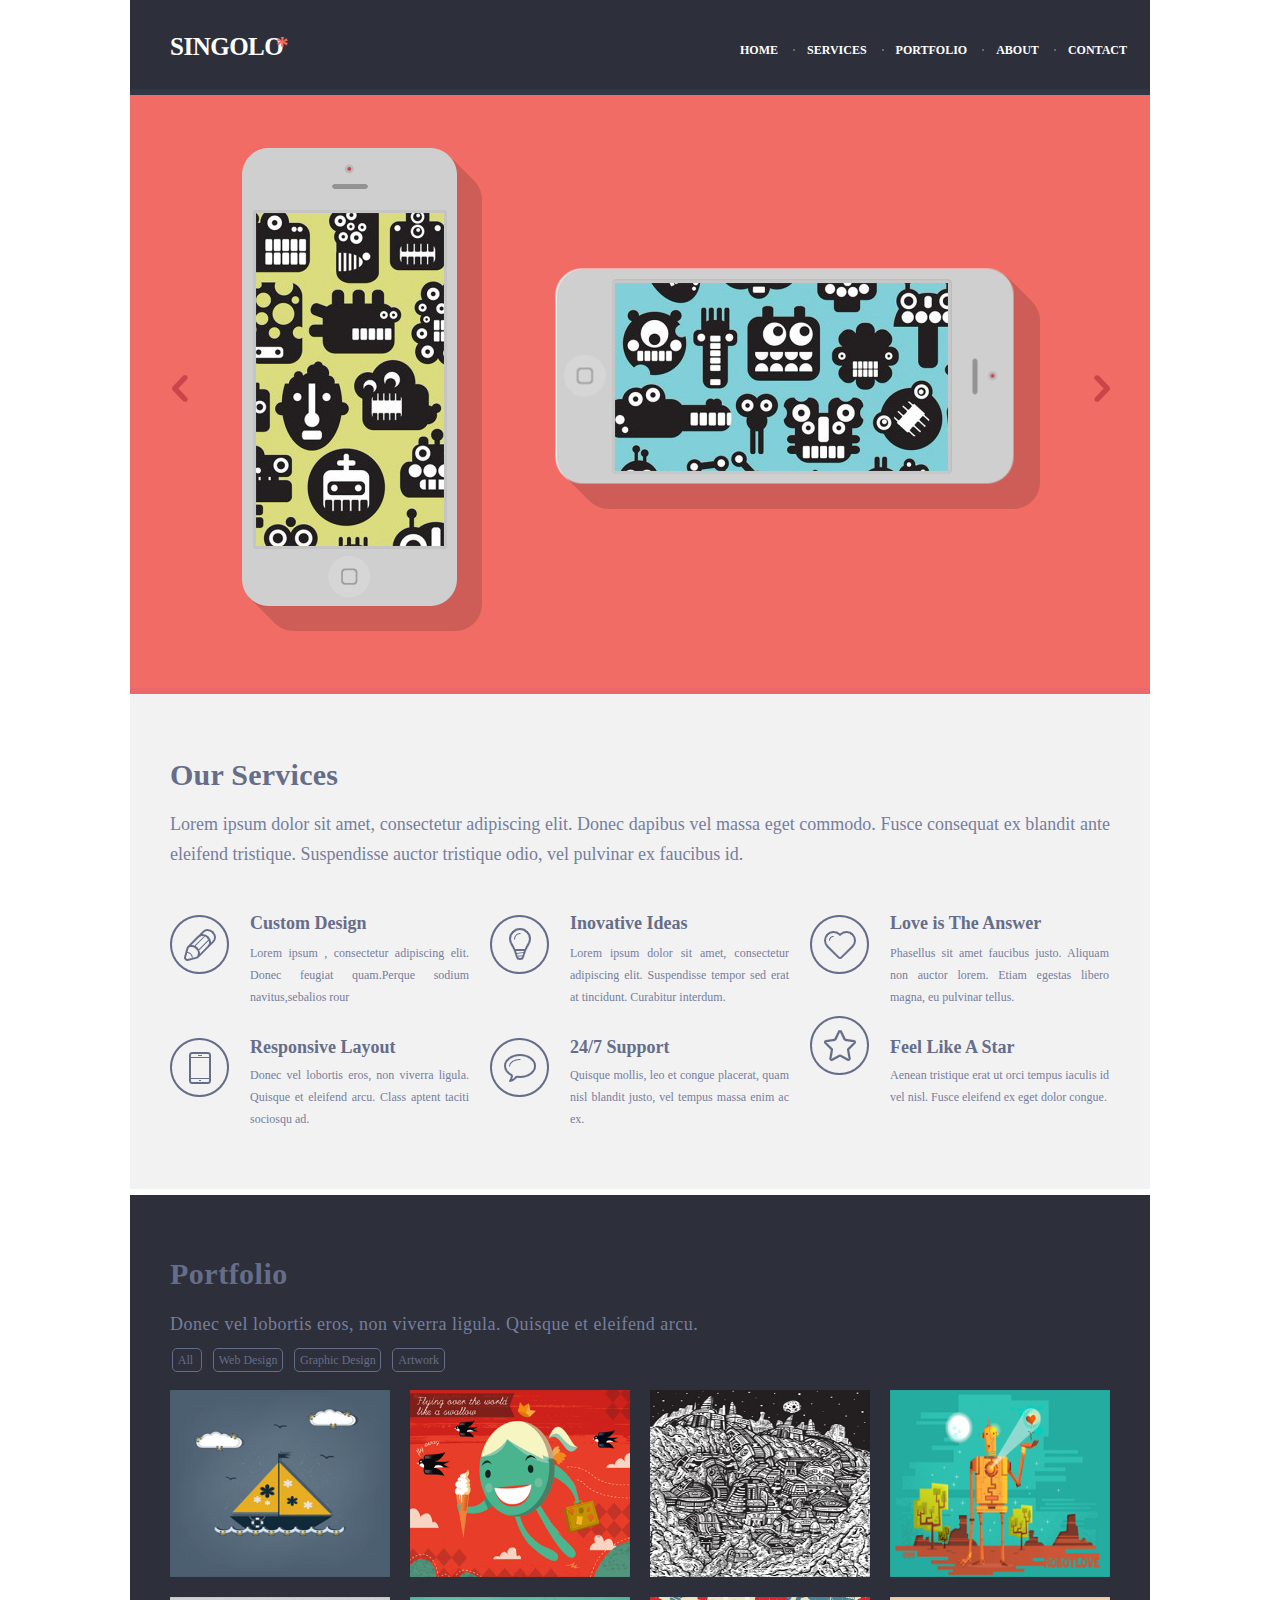
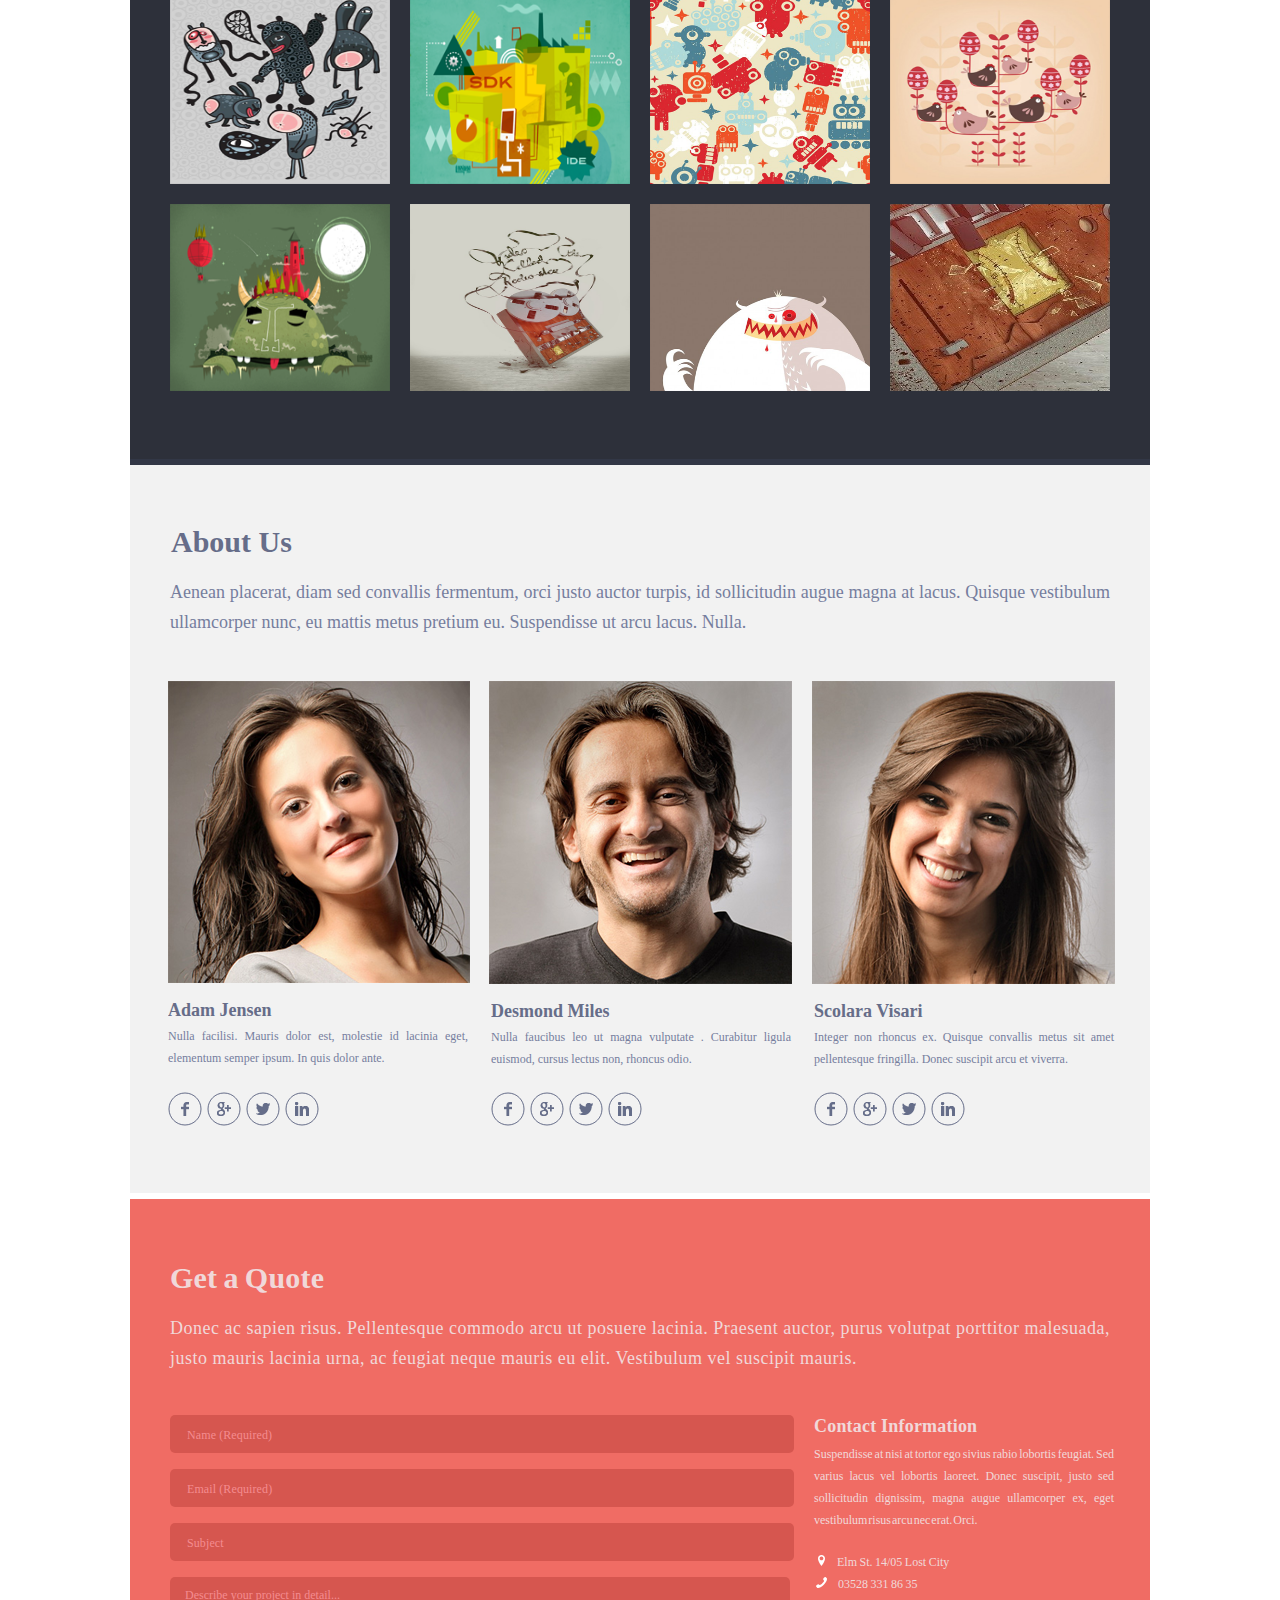
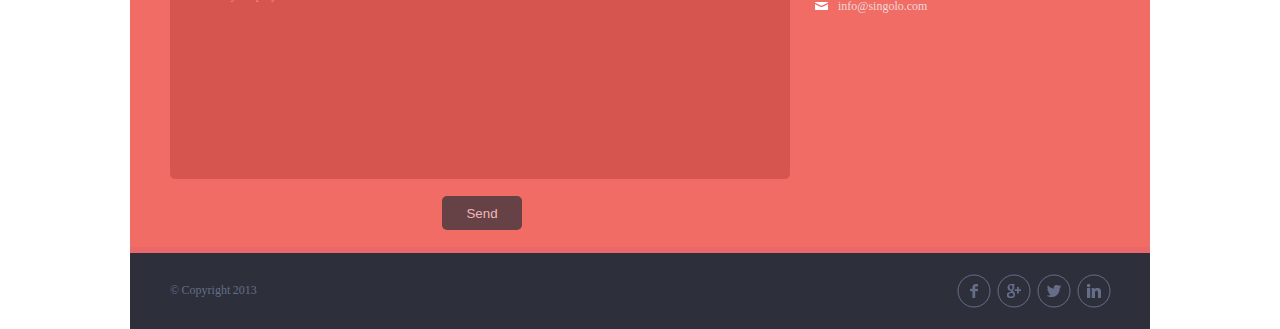
==== singolo.html @ c2718286 "init: start task merge singolo" ====
<!DOCTYPE html>
<html lang="en">

<head>
    <meta charset="UTF-8" />
    <meta name="viewport" content="width=device-width, initial-scale=1" />
    <meta http-equiv="X-UA-Compatible" content="ie=edge" />
    <title>Singolo1DaniilKryshotfik</title>
    <link href="singolo.css" rel="stylesheet" />
</head>

<body>
    <header>
        <div class="container ">
            <div class="header">
                <div class="header__logo">
                    <h1>SINGOLO</h1>
                    <p>*</p>
                </div>
                <nav class="header__menu ">
                    <ul>
                        <li><a href="">HOME</a></li>
                        <li><a href="">SERVICES</a></li>
                        <li><a href="">PORTFOLIO</a></li>
                        <li><a href="">ABOUT</a></li>
                        <li><a href="">CONTACT</a></li>
                    </ul>
                </nav>
            </div>
        </div>
    </header>
    <div class="bottom-line bottom-line_color1"></div>
    <div class="slider">
        <div class="container">
            <div class="both-iphones">
                <div class="both-iphones__portrait">
                    <figure class="portrait__frame">
                        <img src="assets/CutPhone.png" width="215" alt="phone1 pic" />
                    </figure>
                    <figure class="portrait__shadow">
                        <img src="assets/Verticalshadow.png" alt="shadow1 pic" />
                    </figure>
                    <figure class="portrait__wallpaper">
                        <img src="assets/wallpaper-vertical.png" alt="wallpaper1 pic" />
                    </figure>
                </div>
                <div class="both-iphones__landscape">
                    <figure class="landscape__frame">
                        <img src="assets/CutPhone.png" width="215" alt="phone2 pic" />
                    </figure>
                    <figure class="landscape__shadow">
                        <img src="assets/Shadowhorizont.png" alt="shadow2 pic" />
                    </figure>
                    <figure class="landscape__wallpaper">
                        <img src="assets/wallpaper-hotizontal.png" alt="wallpaper2 pic" />
                    </figure>
                </div>
            </div>
            <div class="arrowleft">
                <button type="button" class="btn-arrow"></button>
            </div>
            <div class="arrowright">
                <button type="button" class="btn-arrow_upend"></button>
            </div>
        </div>
    </div>
    <div class="bottom-line bottom-line_color2"></div>
    <section class="our-services">
        <div class="container">
            <div class="our-services__header">
                <h1>Our Services</h1>
                <p>
                    Lorem ipsum dolor sit amet, consectetur adipiscing elit. Donec dapibus vel massa eget commodo. Fusce consequat ex blandit ante eleifend tristique. Suspendisse auctor tristique odio, vel pulvinar ex faucibus id.
                </p>
            </div>
            <div class="our-services__colums">
                <div class="colums__item1">
                    <div class="item1__content content_position">
                        <h2>Custom Design</h2>
                        <p>
                            Lorem ipsum , consectetur adipiscing elit. Donec feugiat quam.Perque sodium navitus,sebalios rour
                        </p>
                    </div>
                    <div class="item1__image image_position_top">
                        <img src="assets/pen.png" alt="pen pic" />
                    </div>
                </div>
                <div class="colums__item2">
                    <div class="item2__content content_position">
                        <h2>Inovative Ideas</h2>
                        <p>
                            Lorem ipsum dolor sit amet, consectetur adipiscing elit. Suspendisse tempor sed erat at tincidunt. Curabitur interdum.
                        </p>
                    </div>
                    <div class="item2__image image_position_top">
                        <img src="assets/bulb.png" alt="lamp pic" />
                    </div>
                </div>
                <div class="colums__item3">
                    <div class="item3__content content_position">
                        <h2>Love is The Answer</h2>
                        <p>
                            Phasellus sit amet faucibus justo. Aliquam non auctor lorem. Etiam egestas libero magna, eu pulvinar tellus.
                        </p>
                    </div>
                    <div class="item3__image image_position_top">
                        <img src="assets/heart.png" alt="heart pic" />
                    </div>
                </div>
                <div class="colums__item4">
                    <div class="item4__content content_position_bottom">
                        <h2>Responsive Layout</h2>
                        <p>
                            Donec vel lobortis eros, non viverra ligula. Quisque et eleifend arcu. Class aptent taciti sociosqu ad.
                        </p>
                    </div>
                    <div class="item4__image image_position_bottom">
                        <img src="assets/phone.png" alt="phone3 pic" />
                    </div>
                </div>
                <div class="colums__item5">
                    <div class="item5__content content_position_bottom">
                        <h2>24/7 Support</h2>
                        <p>
                            Quisque mollis, leo et congue placerat, quam nisl blandit justo, vel tempus massa enim ac ex.
                        </p>
                    </div>
                    <div class="item5__image image_position_bottom">
                        <img src="assets/bubble.png" alt="bubble pic" />
                    </div>
                </div>
                <div class="colums__item6 ">
                    <div class="item6__content content_position_bottom">
                        <h2>Feel Like A Star</h2>
                        <p>
                            Aenean tristique erat ut orci tempus iaculis id vel nisl. Fusce eleifend ex eget dolor congue.
                        </p>
                    </div>
                    <div class="item6__image image_position_bottom">
                        <img src="assets/star.png" alt="star pic" />
                    </div>
                </div>
            </div>
        </div>
        <div class="bottom-line bottom-line_color3"></div>
    </section>
    <section class="portfolio">
        <div class="container ">
            <div class="portfolio__header">
                <h1>Portfolio</h1>
                <p>
                    Donec vel lobortis eros, non viverra ligula. Quisque et eleifend arcu.
                </p>
            </div>
            <div class="cards-filter">
                <span class="cards__all"><a href=""> All </a></span>
                <span class="cards__web-design"><a href="">Web Design</a></span>
                <span class="cards__graphic-design"><a href="">Graphic Design</a></span
          >
          <span class="cards__artwork"><a href="">Artwork</a></span>
            </div>
            <div class="cards-collection">
                <figure>
                    <img src="assets/ship.png" width="220px" height="187px" alt="ship" />
                </figure>
                <figure>
                    <img src="assets/pupil.png" width="220px" height="187px" alt="pupil" />
                </figure>
                <figure>
                    <img src="assets/moon.png" width="220px" height="187px" alt="moon" />
                </figure>
                <figure>
                    <img src="assets/robot.png" width="220px" height="187px" alt="robot" />
                </figure>
                <figure>
                    <img src="assets/rabbit.png" width="220px" height="187px" alt="rabbit" />
                </figure>
                <figure>
                    <img src="assets/sdk.png" width="220px" height="187px" alt="sdk" />
                </figure>
                <figure>
                    <img src="assets/android.png" width="220px" height="187px" alt="android" />
                </figure>
                <figure>
                    <img src="assets/chikenegg.png" width="220px" height="187px" alt="chickenegg" />
                </figure>
                <figure>
                    <img src="assets/green-monster.png" width="220px" height="187px" alt="green-monster" />
                </figure>
                <figure>
                    <img src="assets/player.png" width="220px" height="187px" alt="player" />
                </figure>
                <figure>
                    <img src="assets/monster.png" width="220px" height="187px" alt="monster" />
                </figure>
                <figure>
                    <img src="assets/letter.jpg" width="220px" height="187px" alt="letter" />
                </figure>
                <figure>
                    <img src="assets/android.png" width="220px" height="187px" alt="android" />
                </figure>
            </div>
        </div>
        <div class="bottom-line bottom-line_color1"></div>
    </section>
    <section class="about-us">
        <div class="container ">
            <div class="about-us__header">
                <h1>About Us</h1>
                <p>
                    Aenean placerat, diam sed convallis fermentum, orci justo auctor turpis, id sollicitudin augue magna at lacus. Quisque vestibulum ullamcorper nunc, eu mattis metus pretium eu. Suspendisse ut arcu lacus. Nulla.
                </p>
            </div>
            <div class="about-us__person">
                <div class="person__adam">
                    <img src="assets/adam.png" alt="adam" />
                    <h3>Adam Jensen</h3>
                    <p>
                        Nulla facilisi. Mauris dolor est, molestie id lacinia eget, elementum semper ipsum. In quis dolor ante.
                    </p>
                </div>
                <div class="person__desmond">
                    <img src="assets/desmond.png" alt="desmond" />
                    <h3>Desmond Miles</h3>
                    <p>
                        Nulla faucibus leo ut magna vulputate . Curabitur ligula euismod, cursus lectus non, rhoncus odio.
                    </p>
                </div>
                <div class="person__scolara">
                    <img src="assets/scolara.png" alt="scolara" />
                    <h3>Scolara Visari</h3>
                    <p>
                        Integer non rhoncus ex. Quisque convallis metus sit amet pellentesque fringilla. Donec suscipit arcu et viverra.
                    </p>
                </div>
                <div class="person__links link_adam">
                    <a href="https://www.facebook.com/"><img src="assets/facebook.svg" alt="facebook" /></a>
                    <a href="https://www.google.com/"><img src="assets/google+.svg" alt="google+" /></a>
                    <a href="https://www.twitter.com/"><img src="assets/twitter.svg" alt="twitter" /></a>
                    <a href="https://www.linkedin.com/"><img src="assets/linkedin.svg" alt="linkedin" /></a>
                </div>
                <div class="person__links link_desmond">
                    <a href="https://www.facebook.com/"><img src="assets/facebook.svg" alt="facebook" /></a>
                    <a href="https://www.google.com/"><img src="assets/google+.svg" alt="google+" /></a>
                    <a href="https://www.twitter.com/"><img src="assets/twitter.svg" alt="twitter" /></a>
                    <a href="https://www.linkedin.com/"><img src="assets/linkedin.svg" alt="linkedin" /></a>
                </div>
                <div class="person__links link_scolara">
                    <a href="https://www.facebook.com/"><img src="assets/facebook.svg" alt="facebook" /></a>
                    <a href="https://www.google.com/"><img src="assets/google+.svg" alt="google+" /></a>
                    <a href="https://www.twitter.com/"><img src="assets/twitter.svg" alt="twitter" /></a>
                    <a href="https://www.linkedin.com/"><img src="assets/linkedin.svg" alt="linkedin" /></a>
                </div>
            </div>
        </div>
        <div class="bottom-line bottom-line_color3"></div>
    </section>
    <section class="get-a-quote">
        <div class="container">
            <div class="get-a-quote__header">
                <h1>Get a Quote</h1>
                <p>
                    Donec ac sapien risus. Pellentesque commodo arcu ut posuere lacinia. Praesent auctor, purus volutpat porttitor malesuada, justo mauris lacinia urna, ac feugiat neque mauris eu elit. Vestibulum vel suscipit mauris.
                </p>
            </div>
            <div class="get-a-quote__form">
                <form id="quote-form" method="POST" action="">
                    <div clss="form__input-1">
                        <input type="text" name="name-1" placeholder="Name (Required)" required />
                    </div>
                    <div clss="form__input-2">
                        <input type="email" name="email" placeholder="Email (Required)" required />
                    </div>
                    <div clss="form__input-3">
                        <input type="text" name="subject" placeholder="Subject" />
                    </div>
                    <div class="form__textarea">
                        <textarea rows="10" cols="50" name="describe" placeholder="Describe your project in detail..."></textarea>
                    </div>
                    <div class="submit-button">
                        <input type="submit" name="submit-btn" value="Send" />
                    </div>
                </form>
                <aside class="sidebar">
                    <div class="sidebar__contact-information">
                        <h2>Contact Information</h2>
                        <p>
                            Suspendisse at nisi at tortor ego sivius rabio lobortis feugiat. Sed varius lacus vel lobortis laoreet. Donec suscipit, justo sed sollicitudin dignissim, magna augue ullamcorper ex, eget vestibulum risus arcu nec erat. Orci.
                        </p>
                    </div>
                    <div class="sidebar__list">
                        <ul>
                            <li class="lost-city">
                                <a href="">Elm St. 14/05 Lost City</a>
                            </li>
                            <li class="phone-number">
                                <a href="tel:03528 331 86 35">03528 331 86 35</a>
                            </li>
                            <li class="email-info">
                                <a href="maito:info@singolo.com">info@singolo.com</a>
                            </li>
                        </ul>
                    </div>
                </aside>
            </div>
        </div>
    </section>
    <div class="bottom-line bottom-line_color2"></div>
    <footer class="footer">
        <div class="container">
            <div class="footer__links">
                <a href="https://www.facebook.com/"><img src="assets/facebook.svg" alt="facebook" /></a>
                <a href="https://www.google.com/"><img src="assets/google+.svg" alt="google+" /></a>
                <a href="https://www.twitter.com/"><img src="assets/twitter.svg" alt="twitter" /></a>
                <a href="https://www.linkedin.com/"><img src="assets/linkedin.svg" alt="linkedin" /></a>
            </div>
            <div class="copyrights">
                <p>© Copyright 2013</p>
            </div>
        </div>
    </footer>
</body>

</html>
---- singolo.css ----
/*reset css*/

html,
body,
div,
span,
applet,
object,
iframe,
h1,
h2,
h3,
h4,
h5,
h6,
p,
blockquote,
pre,
a,
abbr,
acronym,
address,
big,
cite,
code,
del,
dfn,
em,
font,
img,
ins,
kbd,
q,
s,
samp,
small,
strike,
strong,
sub,
sup,
tt,
var,
dl,
dt,
dd,
ol,
ul,
li,
fieldset,
form,
label,
legend,
table,
caption,
tbody,
tfoot,
thead,
tr,
th,
td {
    margin: 0;
    padding: 0;
    border: 0;
    outline: 0;
    font-weight: inherit;
    font-style: inherit;
    font-size: 100%;
    font-family: inherit;
    vertical-align: baseline;
}

:focus {
    outline: 0;
}

body {
    line-height: 1;
    color: black;
    background: white;
}

ol,
ul {
    list-style: none;
}

table {
    border-collapse: separate;
    border-spacing: 0;
}

caption,
th,
td {
    text-align: left;
    font-weight: normal;
}

blockquote:before,
blockquote:after,
q:before,
q:after {
    content: "";
}

blockquote,
q {
    quotes: "" "";
}


/*end of reset css*/

@font-face {
    font-family: "Lato", sans-serif;
    src: url("/assets/Lato-Bold") format("truetype");
    font-weight: 900;
}

@font-face {
    font-family: "Lato", sans-serif;
    src: url("/assets/Lato-Regular") format("truetype");
    font-style: normal;
    font-weight: 400;
}

@font-face {
    font-family: "Lato", sans-serif;
    src: url("/assets/Lato-Light.ttf") format("truetype");
    font-style: normal;
    font-weight: 300;
}

header .container {
    height: 89px;
    font-size: 25px;
    line-height: 6px;
    color: #ffffff;
    font-family: "Lato";
    font-weight: 700;
    text-align: left;
    overflow: hidden;
    background-color: #2d303a;
}

.header {
    display: flex;
}

.header__logo {
    justify-content: flex-start;
    margin-top: 44px;
    margin-left: 40px;
    letter-spacing: -0.5px;
}

.header__logo p {
    margin-left: 106px;
    margin-top: -7px;
    color: #f06c64;
}

.header__menu {
    justify-content: flex-end;
    flex-wrap: nowrap;
    font-size: 12px;
    margin-top: 17px;
    margin-left: 440px;
}

.header__menu li {
    display: inline-block;
    margin-top: 20px;
    padding: 10px 12px;
}

.header__menu li:not(:last-child)::after {
    content: "";
    display: inline-block;
    position: relative;
    left: 15px;
    top: -3px;
    border-radius: 50%;
    height: 2px;
    width: 2px;
    margin: 0;
    background-color: #767e9e;
}

.header__menu a {
    color: white;
    text-decoration: none;
}

.header__menu a:hover {
    color: #f06c64;
}

.container {
    width: 100%;
    max-width: 1020px;
    padding: 0;
    margin: 0 auto;
}

.slider .container {
    position: relative;
    height: 593px;
    background-color: #f06c64;
}

.both-iphones {
    padding: 0 60px;
    display: flex;
}

.both-iphones__portrait {
    width: 300px;
}

.both-iphones__landscape {
    width: 600px;
}

.portrait__frame {
    position: absolute;
    top: 37px;
    left: 72px;
}

.portrait__wallpaper {
    position: absolute;
    bottom: 11px;
    left: 72px;
}

.portrait__shadow {
    position: absolute;
    top: 37px;
    left: 72px;
}

.landscape__frame img {
    transform: rotate(90deg);
}

.landscape__frame {
    position: absolute;
    top: 36px;
    right: 218px;
}

.landscape__shadow {
    position: absolute;
    top: 158px;
    right: 70px;
}

.landscape__wallpaper {
    position: absolute;
    top: 53px;
    right: 40px;
}

.btn-arrow {
    position: absolute;
    top: 280px;
    left: 42px;
    width: 16px;
    height: 27px;
    border: none;
    cursor: pointer;
    background: url("assets/chev.png") no-repeat;
}

.btn-arrow_upend {
    position: absolute;
    top: 280px;
    right: 40px;
    width: 16px;
    height: 27px;
    border: none;
    cursor: pointer;
    transform: rotate(180deg);
    background: url("assets/chev.png") no-repeat;
}

.btn-arrow:hover,
.btn-arrow_upend:hover {
    background-size: 1.2em 90%;
}

.bottom-line {
    padding: 0;
    margin: 0 auto;
    width: 1020px;
    height: 6px;
}

.bottom-line_color1 {
    background-color: #323746;
}

.bottom-line_color2 {
    background-color: #ea676b;
}

.bottom-line_color3 {
    background-color: white;
}

.our-services .container {
    height: 495px;
    color: #666d89;
    background-color: #f2f2f2;
}

.our-services__header p {
    padding-top: 25px;
    padding-left: 40px;
    font-size: 18px;
    line-height: 30px;
    width: 940px;
    color: #767e9e;
    font-family: "Lato";
    font-weight: 300;
    text-align: left;
    text-align: justify;
}

.our-services__header h1 {
    padding-top: 72px;
    padding-left: 40px;
    font-size: 30px;
    line-height: 18px;
    font-family: "Lato";
    font-weight: 900;
    text-align: left;
    letter-spacing: 0.25px;
}

.our-services__colums {
    display: grid;
    grid-gap: 20px;
    grid-template-columns: 300px 300px 300px;
    grid-template-rows: 100px 100px;
    grid-auto-flow: row;
    padding-left: 120px;
    padding-top: 45px;
    text-align: justify;
}

.our-services__colums h2 {
    font-size: 18px;
    line-height: 18px;
    color: #666d89;
    font-family: "Lato";
    font-weight: 900;
    text-align: left;
}

.our-services__colums p {
    width: 219px;
    font-size: 12px;
    line-height: 22px;
    color: #767e9e;
    font-family: "Lato";
    font-weight: 400;
}

.image_position_top {
    position: relative;
    bottom: 83px;
    right: 80px;
}

.image_position_bottom {
    position: relative;
    bottom: 80px;
    right: 80px;
}

.content_position p {
    position: relative;
    top: 10px;
    left: 0;
}

.content_position_bottom p {
    position: relative;
    top: 12px;
    left: 0px;
}

.content_position_bottom h2 {
    position: relative;
    top: 4px;
    left: 0px;
}

.portfolio .container {
    width: 1020px;
    height: 864px;
    background-color: #2d303a;
}

.cards-filter a {
    color: #666d89;
    text-decoration-line: none;
}

.portfolio__header h1 {
    padding: 70px 40px;
    padding-bottom: 0;
    font-size: 30px;
    line-height: 18px;
    color: #666d89;
    font-family: "Lato";
    font-weight: 900;
    text-align: left;
    letter-spacing: 0.5px;
}

.portfolio__header p {
    padding: 26px 40px;
    padding-bottom: 0;
    width: 940px;
    font-size: 18px;
    line-height: 30px;
    color: #767e9e;
    font-family: "Lato";
    font-weight: 300;
    text-align: left;
    letter-spacing: 0.5px;
}

.cards-filter {
    padding: 10px 41px;
    padding-bottom: 3px;
    font-size: 12px;
    line-height: 22px;
    color: #767e9e;
    font-family: "Lato";
    font-weight: 400;
}

.cards-filter span {
    margin: 4px;
    padding: 4px 4.8px;
    width: auto;
    font-weight: 500;
    height: 22px;
    border-radius: 5px;
    background-color: transparent;
    border: 1px solid #666d89;
}

.cards-filter a:hover,
.cards-filter span:hover {
    color: white;
    border-color: white;
}

.cards-filter span:first-of-type {
    position: relative;
    left: -3px;
    top: 0px;
}

.cards-collection {
    display: grid;
    grid-column-gap: 53px;
    grid-row-gap: 7px;
    grid-template-columns: 187px 187px 187px 187px;
    grid-template-rows: 200px 200px 200px 200px;
}

.cards-collection figure:nth-child(n+13) {
    display: none;
}

.about-us .container {
    width: 1020px;
    height: 728px;
    background-color: #f2f2f2;
    text-align: justify;
}

.about-us__header h1 {
    padding: 68px 41px;
    padding-bottom: 0;
    font-size: 30px;
    line-height: 18px;
    color: #666d89;
    font-family: "Lato";
    font-weight: bold;
}

.about-us__header p {
    padding: 26px 40px;
    padding-right: 0;
    padding-bottom: 0;
    width: 940px;
    font-size: 18px;
    line-height: 30px;
    color: #767e9e;
    font-family: "Lato";
    font-weight: 300;
}

.about-us__person {
    display: grid;
    grid-row-gap: 6px;
    grid-column-gap: 8px;
    grid-template-columns: 315px 315px 315px;
    grid-template-rows: 300px 100px 50px;
    padding-top: 44px;
    padding-left: 38px;
}

.person__desmond img {
    position: relative;
    right: 2px;
}

.person__scolara img {
    position: relative;
    right: 2px;
}

.about-us__person h3 {
    padding-top: 15px;
    font-size: 18px;
    line-height: 18px;
    color: #666d89;
    font-family: "Lato";
    font-weight: 900;
    text-align: left;
    white-space: nowrap;
    overflow: hidden;
}

.about-us__person p {
    width: 300px;
    font-size: 12px;
    line-height: 22px;
    color: #767e9e;
    font-family: "Lato";
    font-weight: 400;
    padding-top: 6px;
}

.person__links {
    padding-top: 105px;
}

.person__links a:hover {
    filter: invert(0.5) sepia(1) hue-rotate(200deg) saturate(4) brightness(1);
}

.get-a-quote .container {
    width: 1020px;
    height: 648px;
    background-color: #f06c64;
}

.get-a-quote__header h1 {
    padding: 70px 20px 0 40px;
    font-size: 30px;
    line-height: 18px;
    color: #f0d8d9;
    font-family: "Lato";
    font-weight: 900;
    text-align: left;
    letter-spacing: 0.2px;
    word-spacing: -1.5px;
}

.get-a-quote__header p {
    padding: 26px 40px 0 40px;
    font-size: 18px;
    line-height: 30px;
    color: #f0d8d9;
    font-family: "Lato";
    font-weight: 300;
    text-align: left;
    letter-spacing: 0.5px;
    text-align: justify;
}

.get-a-quote__form {
    display: flex;
    padding: 42px 40px;
    padding-right: 10px;
    width: 630px;
}

input {
    margin-bottom: 16px;
    width: 618px;
    height: 34px;
    border: 1px solid transparent;
    border-radius: 5px;
    background-color: #d6564f;
}

input::placeholder {
    padding-left: 14px;
    font-size: 12px;
    color: #f48c8f;
    line-height: 22px;
    font-family: "Lato";
    font-weight: 400;
    text-align: left;
    letter-spacing: 0.1px;
}

textarea {
    width: 614px;
    height: 196px;
    border-radius: 5px;
    border: 1px solid transparent;
    background-color: #d6564f;
    resize: none;
}

textarea::placeholder {
    padding: 4px 12px;
    font-size: 12px;
    line-height: 22px;
    font-family: "Lato";
    font-weight: 400;
    text-align: left;
    color: #f48c8f;
}

.sidebar {
    font-size: 12px;
    line-height: 22px;
    color: #f0d8d9;
    font-family: "Lato";
    font-weight: 400;
    text-align: left;
}

.sidebar__contact-information {
    padding-top: 2px;
    padding-left: 20px;
    width: 300px;
    height: 120px;
}

.sidebar__contact-information p {
    padding-top: 8px;
    text-align: justify;
    word-spacing: -2px;
}

.sidebar__contact-information h2 {
    font-size: 18px;
    line-height: 18px;
    color: #f0d8d9;
    font-family: "Lato";
    font-weight: 900;
    text-align: left;
    letter-spacing: 0.2px;
}

.sidebar__list a {
    text-decoration-line: none;
    color: #f0d8d9;
}

.sidebar__list {
    padding-top: 14px;
    padding-left: 38px;
    word-spacing: -0.5px;
}

.sidebar__list ul li:nth-of-type(1) {
    list-style-image: url("assets/location.svg");
    list-style-position: outside;
    padding-left: 5px;
}

.sidebar__list ul li:nth-of-type(2) {
    list-style-image: url("assets/phone-contact.svg");
    list-style-position: outside;
    padding-left: 4px;
    margin-left: 2px;
}

.sidebar__list ul li:nth-of-type(3) {
    list-style-image: url("assets/mail.svg");
    list-style-position: outside;
    padding-left: 3px;
    margin-left: 3px;
}

footer .container {
    width: 1020px;
    height: 76px;
    background-color: #2d303a;
}

.footer__links {
    float: right;
    padding-top: 21px;
    padding-right: 38px;
}

.footer__links a {
    padding-left: 2px;
}

.footer__links a:hover {
    filter: invert(0.5) sepia(1) hue-rotate(200deg) saturate(4) brightness(1);
}

.footer__links a:nth-child(n+1) {
    margin-left: -1px;
}

.copyrights {
    padding: 26px 40px;
    width: 100px;
    color: #666d89;
    font-size: 12px;
    line-height: 22px;
    font-family: "Lato";
    font-weight: 400;
    word-spacing: -0.5px;
}

.submit-button {
    display: flex;
    justify-content: center;
}

.submit-button input {
    margin-top: 14px;
    width: 80px;
    color: #f0d8d9;
    opacity: 70%;
    background-color: #2d303a;
}

.submit-button input:hover {
    width: 80px;
    color: #f0d8d9;
    opacity: 100%;
    background-color: #2d303a;
    box-shadow: 3px 3px 3px 0px #859dea;
}
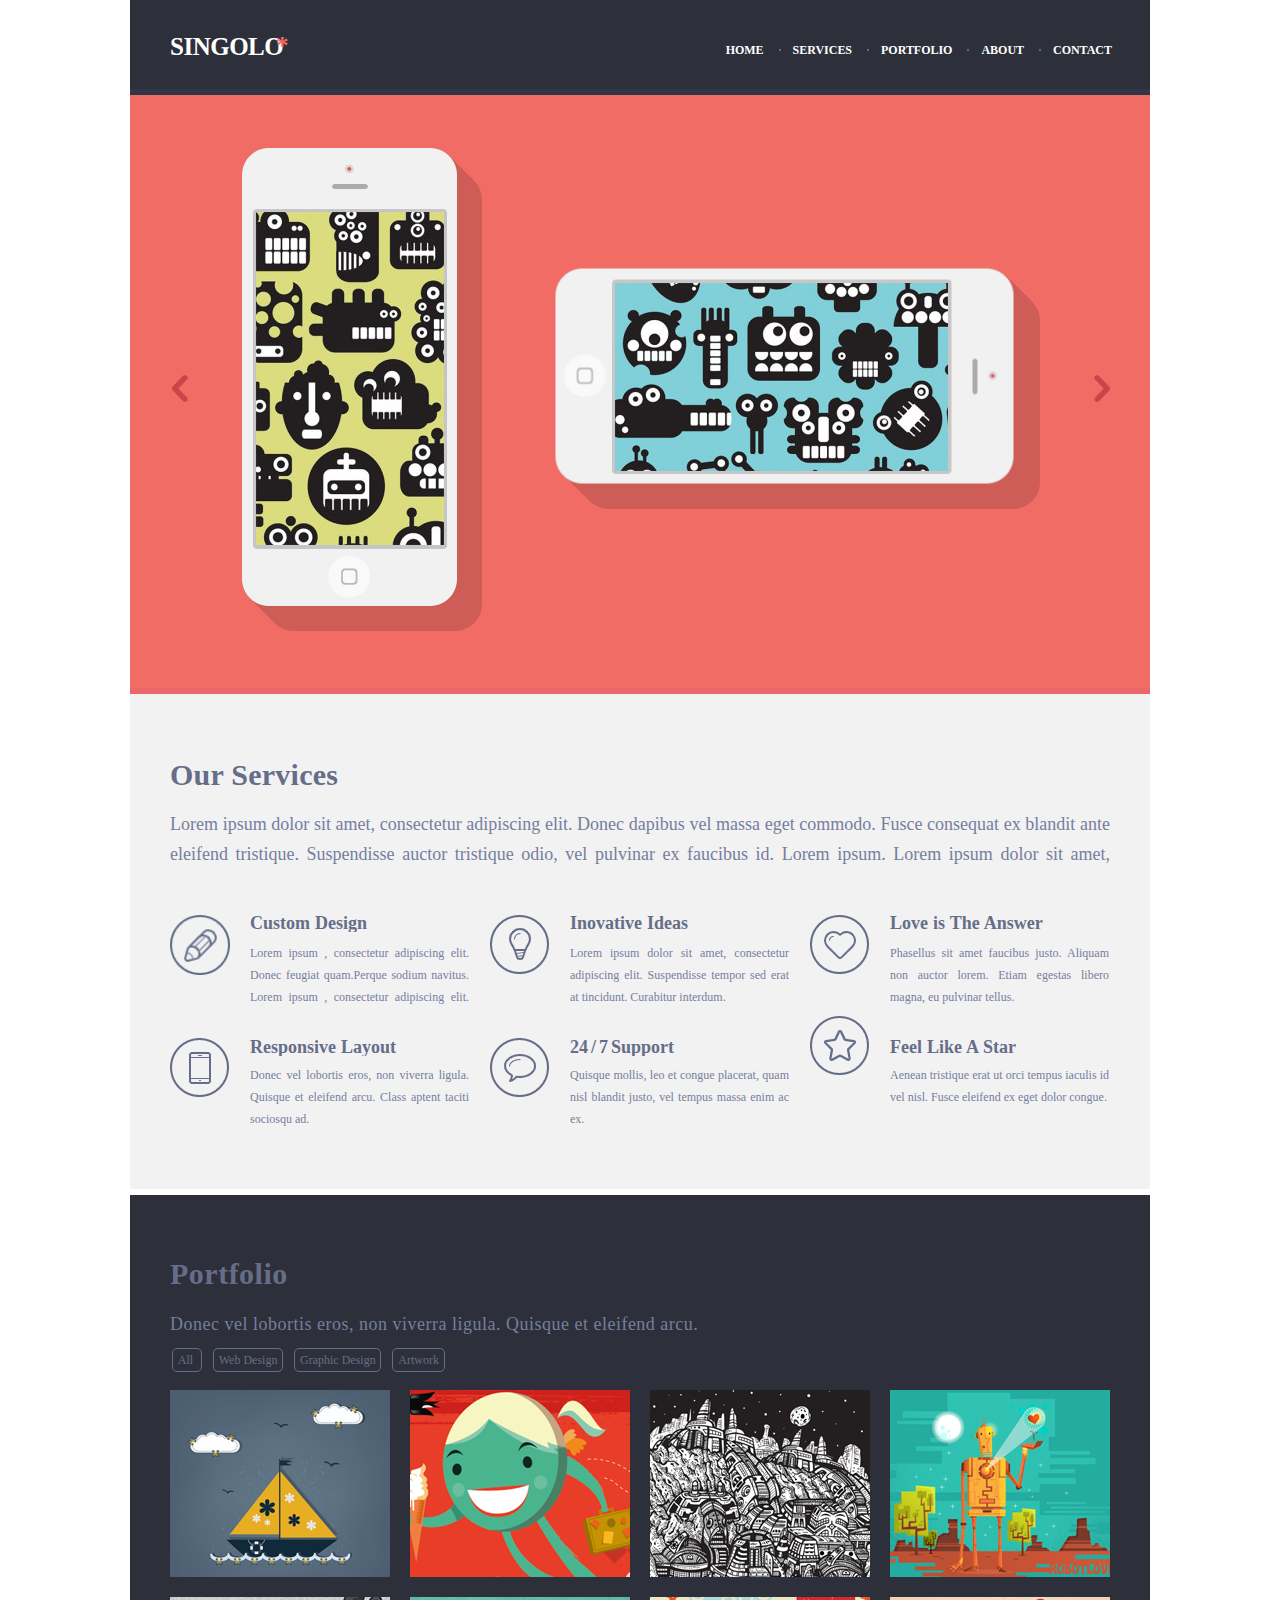
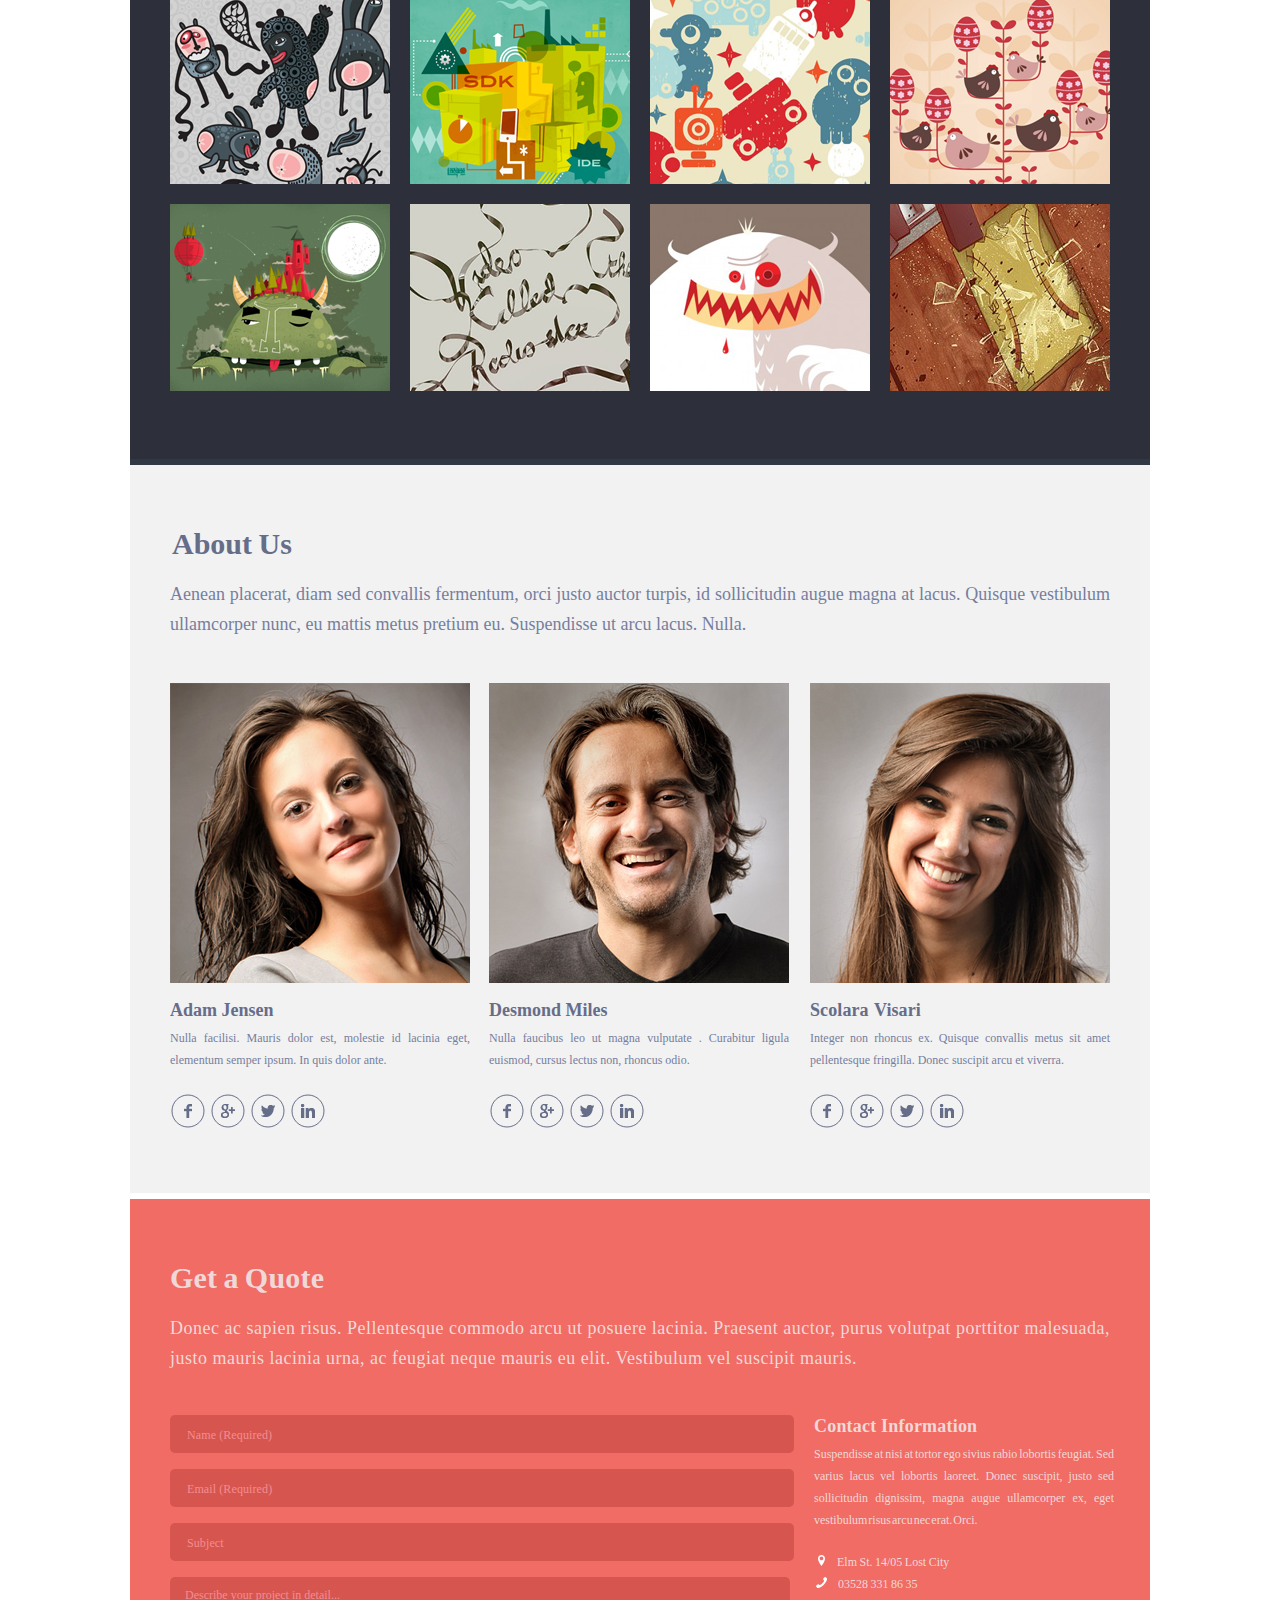
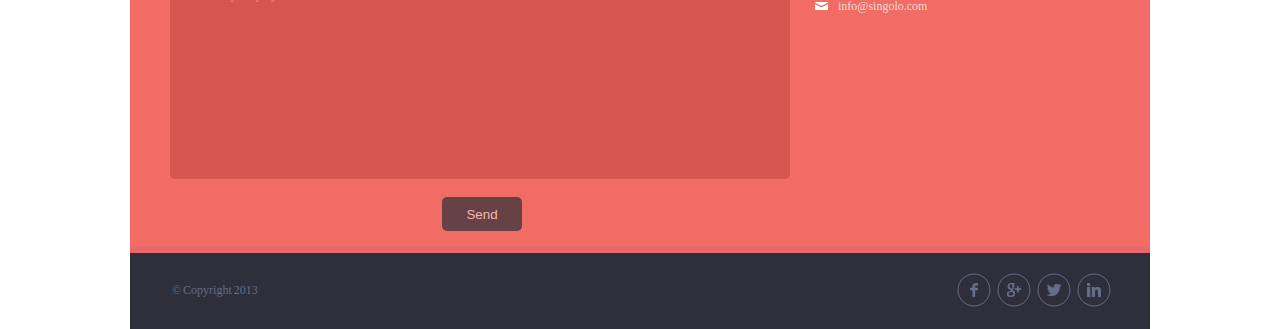
==== commit 409c6573: "feat: add overflow:hidden to section" ====
--- a/singolo.html
+++ b/singolo.html
@@ -68,27 +68,30 @@
     <section class="our-services">
         <div class="container">
             <div class="our-services__header">
-                <h1>Our Services</h1>
-                <p>
-                    Lorem ipsum dolor sit amet, consectetur adipiscing elit. Donec dapibus vel massa eget commodo. Fusce consequat ex blandit ante eleifend tristique. Suspendisse auctor tristique odio, vel pulvinar ex faucibus id.
+                <h1 class="header-style">Our Services</h1>
+                <p class="paragraph-style">
+                    Lorem ipsum dolor sit amet, consectetur adipiscing elit. Donec dapibus vel massa eget commodo. Fusce consequat ex blandit ante eleifend tristique. Suspendisse auctor tristique odio, vel pulvinar ex faucibus id. Lorem ipsum. Lorem ipsum dolor sit amet,
+                    consectetur adipiscing Lorem ipsum dolor sit amet, consectetur adipiscing Lorem ipsum dolor sit amet, consectetur adipiscing Lorem ipsum dolor sit amet, consectetur adipiscing Lorem ipsum dolor sit amet, consectetur adipiscing Lorem
+                    ipsum dolor sit amet, consectetur adipiscing
                 </p>
             </div>
             <div class="our-services__colums">
                 <div class="colums__item1">
                     <div class="item1__content content_position">
                         <h2>Custom Design</h2>
-                        <p>
-                            Lorem ipsum , consectetur adipiscing elit. Donec feugiat quam.Perque sodium navitus,sebalios rour
+                        <p class="paragraph-style-2">
+                            Lorem ipsum , consectetur adipiscing elit. Donec feugiat quam.Perque sodium navitus. Lorem ipsum , consectetur adipiscing elit. Lorem ipsum , consectetur adipiscing elit. Lorem ipsum , consectetur adipiscing elit. Lorem ipsum , consectetur adipiscing
+                            elit. Lorem ipsum , consectetur adipiscing elit. Lorem ipsum , consectetur adipiscing elit. Lorem ipsum , consectetur adipiscing elit.
                         </p>
                     </div>
                     <div class="item1__image image_position_top">
-                        <img src="assets/pen.png" alt="pen pic" />
+                        <img src="assets/pen.png" alt="pen pic" width="60" />
                     </div>
                 </div>
                 <div class="colums__item2">
                     <div class="item2__content content_position">
                         <h2>Inovative Ideas</h2>
-                        <p>
+                        <p class="paragraph-style-2">
                             Lorem ipsum dolor sit amet, consectetur adipiscing elit. Suspendisse tempor sed erat at tincidunt. Curabitur interdum.
                         </p>
                     </div>
@@ -99,7 +102,7 @@
                 <div class="colums__item3">
                     <div class="item3__content content_position">
                         <h2>Love is The Answer</h2>
-                        <p>
+                        <p class="paragraph-style-2">
                             Phasellus sit amet faucibus justo. Aliquam non auctor lorem. Etiam egestas libero magna, eu pulvinar tellus.
                         </p>
                     </div>
@@ -110,7 +113,7 @@
                 <div class="colums__item4">
                     <div class="item4__content content_position_bottom">
                         <h2>Responsive Layout</h2>
-                        <p>
+                        <p class="paragraph-style-2">
                             Donec vel lobortis eros, non viverra ligula. Quisque et eleifend arcu. Class aptent taciti sociosqu ad.
                         </p>
                     </div>
@@ -120,8 +123,8 @@
                 </div>
                 <div class="colums__item5">
                     <div class="item5__content content_position_bottom">
-                        <h2>24/7 Support</h2>
-                        <p>
+                        <h2>24 / 7 Support</h2>
+                        <p class="paragraph-style-2">
                             Quisque mollis, leo et congue placerat, quam nisl blandit justo, vel tempus massa enim ac ex.
                         </p>
                     </div>
@@ -132,7 +135,7 @@
                 <div class="colums__item6 ">
                     <div class="item6__content content_position_bottom">
                         <h2>Feel Like A Star</h2>
-                        <p>
+                        <p class="paragraph-style-2">
                             Aenean tristique erat ut orci tempus iaculis id vel nisl. Fusce eleifend ex eget dolor congue.
                         </p>
                     </div>
@@ -147,12 +150,12 @@
     <section class="portfolio">
         <div class="container ">
             <div class="portfolio__header">
-                <h1>Portfolio</h1>
-                <p>
+                <h1 class="header-style">Portfolio</h1>
+                <p class="paragraph-style">
                     Donec vel lobortis eros, non viverra ligula. Quisque et eleifend arcu.
                 </p>
             </div>
-            <div class="cards-filter">
+            <div class="cards-filter paragraph-style-2">
                 <span class="cards__all"><a href=""> All </a></span>
                 <span class="cards__web-design"><a href="">Web Design</a></span>
                 <span class="cards__graphic-design"><a href="">Graphic Design</a></span
@@ -161,43 +164,43 @@
             </div>
             <div class="cards-collection">
                 <figure>
-                    <img src="assets/ship.png" width="220px" height="187px" alt="ship" />
-                </figure>
-                <figure>
-                    <img src="assets/pupil.png" width="220px" height="187px" alt="pupil" />
-                </figure>
-                <figure>
-                    <img src="assets/moon.png" width="220px" height="187px" alt="moon" />
-                </figure>
-                <figure>
-                    <img src="assets/robot.png" width="220px" height="187px" alt="robot" />
-                </figure>
-                <figure>
-                    <img src="assets/rabbit.png" width="220px" height="187px" alt="rabbit" />
-                </figure>
-                <figure>
-                    <img src="assets/sdk.png" width="220px" height="187px" alt="sdk" />
-                </figure>
-                <figure>
-                    <img src="assets/android.png" width="220px" height="187px" alt="android" />
-                </figure>
-                <figure>
-                    <img src="assets/chikenegg.png" width="220px" height="187px" alt="chickenegg" />
-                </figure>
-                <figure>
-                    <img src="assets/green-monster.png" width="220px" height="187px" alt="green-monster" />
-                </figure>
-                <figure>
-                    <img src="assets/player.png" width="220px" height="187px" alt="player" />
-                </figure>
-                <figure>
-                    <img src="assets/monster.png" width="220px" height="187px" alt="monster" />
-                </figure>
-                <figure>
-                    <img src="assets/letter.jpg" width="220px" height="187px" alt="letter" />
-                </figure>
-                <figure>
-                    <img src="assets/android.png" width="220px" height="187px" alt="android" />
+                    <img src="assets/ship.png" alt="ship" />
+                </figure>
+                <figure>
+                    <img src="assets/pupil.png" alt="pupil" />
+                </figure>
+                <figure>
+                    <img src="assets/moon.png" alt="moon" />
+                </figure>
+                <figure>
+                    <img src="assets/robot.png" alt="robot" />
+                </figure>
+                <figure>
+                    <img src="assets/rabbit.png" alt="rabbit" />
+                </figure>
+                <figure>
+                    <img src="assets/sdk.png" alt="sdk" />
+                </figure>
+                <figure>
+                    <img src="assets/android.png" alt="android" />
+                </figure>
+                <figure>
+                    <img src="assets/chikenegg.png" alt="chickenegg" />
+                </figure>
+                <figure>
+                    <img src="assets/green-monster.png" alt="green-monster" />
+                </figure>
+                <figure>
+                    <img src="assets/player.png" alt="player" />
+                </figure>
+                <figure>
+                    <img src="assets/monster.png" alt="monster" />
+                </figure>
+                <figure>
+                    <img src="assets/letter.png" alt="letter" />
+                </figure>
+                <figure>
+                    <img src="assets/android.png" alt="android" />
                 </figure>
             </div>
         </div>
@@ -206,7 +209,7 @@
     <section class="about-us">
         <div class="container ">
             <div class="about-us__header">
-                <h1>About Us</h1>
+                <h1 class="header-style">About Us</h1>
                 <p>
                     Aenean placerat, diam sed convallis fermentum, orci justo auctor turpis, id sollicitudin augue magna at lacus. Quisque vestibulum ullamcorper nunc, eu mattis metus pretium eu. Suspendisse ut arcu lacus. Nulla.
                 </p>
@@ -214,22 +217,28 @@
             <div class="about-us__person">
                 <div class="person__adam">
                     <img src="assets/adam.png" alt="adam" />
-                    <h3>Adam Jensen</h3>
-                    <p>
+                    <h3>
+                        Adam Jensen
+                    </h3>
+                    <p class="paragraph-style-2">
                         Nulla facilisi. Mauris dolor est, molestie id lacinia eget, elementum semper ipsum. In quis dolor ante.
                     </p>
                 </div>
                 <div class="person__desmond">
                     <img src="assets/desmond.png" alt="desmond" />
-                    <h3>Desmond Miles</h3>
-                    <p>
+                    <h3>
+                        Desmond Miles
+                    </h3>
+                    <p class="paragraph-style-2">
                         Nulla faucibus leo ut magna vulputate . Curabitur ligula euismod, cursus lectus non, rhoncus odio.
                     </p>
                 </div>
                 <div class="person__scolara">
                     <img src="assets/scolara.png" alt="scolara" />
-                    <h3>Scolara Visari</h3>
-                    <p>
+                    <h3>
+                        Scolara Visari
+                    </h3>
+                    <p class="paragraph-style-2">
                         Integer non rhoncus ex. Quisque convallis metus sit amet pellentesque fringilla. Donec suscipit arcu et viverra.
                     </p>
                 </div>
@@ -265,13 +274,13 @@
             </div>
             <div class="get-a-quote__form">
                 <form id="quote-form" method="POST" action="">
-                    <div clss="form__input-1">
+                    <div class="form__input-1">
                         <input type="text" name="name-1" placeholder="Name (Required)" required />
                     </div>
-                    <div clss="form__input-2">
+                    <div class="form__input-2">
                         <input type="email" name="email" placeholder="Email (Required)" required />
                     </div>
-                    <div clss="form__input-3">
+                    <div class="form__input-3">
                         <input type="text" name="subject" placeholder="Subject" />
                     </div>
                     <div class="form__textarea">
@@ -294,7 +303,7 @@
                                 <a href="">Elm St. 14/05 Lost City</a>
                             </li>
                             <li class="phone-number">
-                                <a href="tel:03528 331 86 35">03528 331 86 35</a>
+                                <a href="tel:035283318635">03528 331 86 35</a>
                             </li>
                             <li class="email-info">
                                 <a href="maito:info@singolo.com">info@singolo.com</a>
@@ -315,7 +324,7 @@
                 <a href="https://www.linkedin.com/"><img src="assets/linkedin.svg" alt="linkedin" /></a>
             </div>
             <div class="copyrights">
-                <p>© Copyright 2013</p>
+                <p class="paragraph-style-2">© Copyright 2013</p>
             </div>
         </div>
     </footer>
--- a/singolo.css
+++ b/singolo.css
@@ -74,7 +74,7 @@
 }
 
 body {
-    line-height: 1;
+    /* line-height: 1; */
     color: black;
     background: white;
 }
@@ -138,40 +138,38 @@
     color: #ffffff;
     font-family: "Lato";
     font-weight: 700;
-    text-align: left;
     overflow: hidden;
     background-color: #2d303a;
 }
 
 .header {
     display: flex;
+    justify-content: space-between;
 }
 
 .header__logo {
-    justify-content: flex-start;
     margin-top: 44px;
     margin-left: 40px;
     letter-spacing: -0.5px;
 }
 
 .header__logo p {
-    margin-left: 106px;
-    margin-top: -7px;
+    position: relative;
+    left: 106px;
+    bottom: 7px;
     color: #f06c64;
 }
 
 .header__menu {
-    justify-content: flex-end;
-    flex-wrap: nowrap;
+    margin-right: 14px;
     font-size: 12px;
-    margin-top: 17px;
-    margin-left: 440px;
 }
 
 .header__menu li {
     display: inline-block;
-    margin-top: 20px;
-    padding: 10px 12px;
+    padding-top: 47px;
+    padding-right: 24px;
+    letter-spacing: -0.02px;
 }
 
 .header__menu li:not(:last-child)::after {
@@ -179,7 +177,7 @@
     display: inline-block;
     position: relative;
     left: 15px;
-    top: -3px;
+    bottom: 3px;
     border-radius: 50%;
     height: 2px;
     width: 2px;
@@ -226,18 +224,21 @@
     position: absolute;
     top: 37px;
     left: 72px;
+    z-index: 2;
 }
 
 .portrait__wallpaper {
     position: absolute;
     bottom: 11px;
     left: 72px;
+    z-index: 3;
 }
 
 .portrait__shadow {
     position: absolute;
     top: 37px;
     left: 72px;
+    z-index: 0;
 }
 
 .landscape__frame img {
@@ -248,18 +249,21 @@
     position: absolute;
     top: 36px;
     right: 218px;
+    z-index: 2;
 }
 
 .landscape__shadow {
     position: absolute;
     top: 158px;
     right: 70px;
+    z-index: 0;
 }
 
 .landscape__wallpaper {
     position: absolute;
     top: 53px;
     right: 40px;
+    z-index: 3;
 }
 
 .btn-arrow {
@@ -318,24 +322,37 @@
 .our-services__header p {
     padding-top: 25px;
     padding-left: 40px;
+    max-height: 60px;
+    overflow: hidden;
+}
+
+.paragraph-style {
     font-size: 18px;
     line-height: 30px;
     width: 940px;
     color: #767e9e;
     font-family: "Lato";
     font-weight: 300;
-    text-align: left;
     text-align: justify;
+}
+
+.paragraph-style-2 {
+    font-size: 12px;
+    line-height: 22px;
+    font-family: "Lato";
+    font-weight: 400;
+}
+
+.header-style {
+    font-size: 30px;
+    line-height: 18px;
+    font-family: "Lato";
+    font-weight: 900;
 }
 
 .our-services__header h1 {
     padding-top: 72px;
     padding-left: 40px;
-    font-size: 30px;
-    line-height: 18px;
-    font-family: "Lato";
-    font-weight: 900;
-    text-align: left;
     letter-spacing: 0.25px;
 }
 
@@ -350,22 +367,28 @@
     text-align: justify;
 }
 
+.our-services__colums p {
+    overflow: hidden;
+    max-height: 66px;
+}
+
 .our-services__colums h2 {
     font-size: 18px;
     line-height: 18px;
     color: #666d89;
     font-family: "Lato";
     font-weight: 900;
-    text-align: left;
+    word-spacing: 0.5px;
+    overflow: hidden;
+}
+
+.item5__content h2 {
+    word-spacing: -1.5px;
 }
 
 .our-services__colums p {
     width: 219px;
-    font-size: 12px;
-    line-height: 22px;
     color: #767e9e;
-    font-family: "Lato";
-    font-weight: 400;
 }
 
 .image_position_top {
@@ -412,42 +435,25 @@
 .portfolio__header h1 {
     padding: 70px 40px;
     padding-bottom: 0;
-    font-size: 30px;
-    line-height: 18px;
     color: #666d89;
-    font-family: "Lato";
-    font-weight: 900;
-    text-align: left;
     letter-spacing: 0.5px;
 }
 
 .portfolio__header p {
     padding: 26px 40px;
     padding-bottom: 0;
-    width: 940px;
-    font-size: 18px;
-    line-height: 30px;
-    color: #767e9e;
-    font-family: "Lato";
-    font-weight: 300;
-    text-align: left;
     letter-spacing: 0.5px;
 }
 
 .cards-filter {
     padding: 10px 41px;
     padding-bottom: 3px;
-    font-size: 12px;
-    line-height: 22px;
     color: #767e9e;
-    font-family: "Lato";
-    font-weight: 400;
 }
 
 .cards-filter span {
     margin: 4px;
     padding: 4px 4.8px;
-    width: auto;
     font-weight: 500;
     height: 22px;
     border-radius: 5px;
@@ -463,7 +469,7 @@
 
 .cards-filter span:first-of-type {
     position: relative;
-    left: -3px;
+    right: 3px;
     top: 0px;
 }
 
@@ -487,13 +493,10 @@
 }
 
 .about-us__header h1 {
-    padding: 68px 41px;
+    padding: 70px 42px;
     padding-bottom: 0;
-    font-size: 30px;
-    line-height: 18px;
     color: #666d89;
-    font-family: "Lato";
-    font-weight: bold;
+    word-spacing: -1px;
 }
 
 .about-us__header p {
@@ -510,48 +513,62 @@
 
 .about-us__person {
     display: grid;
-    grid-row-gap: 6px;
-    grid-column-gap: 8px;
-    grid-template-columns: 315px 315px 315px;
+    justify-content: center;
+    grid-template-columns: 320px 320px 320px;
     grid-template-rows: 300px 100px 50px;
     padding-top: 44px;
-    padding-left: 38px;
-}
-
-.person__desmond img {
-    position: relative;
-    right: 2px;
-}
-
-.person__scolara img {
-    position: relative;
-    right: 2px;
+}
+
+.person__adam {
+    padding-left: 10px;
+}
+
+.person__desmond {
+    padding-left: 9px;
+}
+
+.person__scolara {
+    padding-left: 10px;
 }
 
 .about-us__person h3 {
-    padding-top: 15px;
+    padding-top: 14px;
     font-size: 18px;
     line-height: 18px;
     color: #666d89;
     font-family: "Lato";
     font-weight: 900;
-    text-align: left;
     white-space: nowrap;
     overflow: hidden;
+    text-overflow: ellipsis;
 }
 
 .about-us__person p {
+    padding-top: 8px;
     width: 300px;
-    font-size: 12px;
-    line-height: 22px;
     color: #767e9e;
-    font-family: "Lato";
-    font-weight: 400;
-    padding-top: 6px;
 }
 
 .person__links {
-    padding-top: 105px;
+    padding-top: 111px;
+}
+
+.person__links a {
+    padding: 0.5px;
+}
+
+.link_adam {
+    padding-left: 10px;
+}
+
+.link_desmond,
+.link_scolara {
+    padding-left: 9px;
+}
+
+.person__scolara h3 {
+    word-spacing: 1px;
+    letter-spacing: 0.1px;
 }
 
 .person__links a:hover {
@@ -571,7 +588,6 @@
     color: #f0d8d9;
     font-family: "Lato";
     font-weight: 900;
-    text-align: left;
     letter-spacing: 0.2px;
     word-spacing: -1.5px;
 }
@@ -583,7 +599,6 @@
     color: #f0d8d9;
     font-family: "Lato";
     font-weight: 300;
-    text-align: left;
     letter-spacing: 0.5px;
     text-align: justify;
 }
@@ -611,7 +626,6 @@
     line-height: 22px;
     font-family: "Lato";
     font-weight: 400;
-    text-align: left;
     letter-spacing: 0.1px;
 }
 
@@ -630,7 +644,6 @@
     line-height: 22px;
     font-family: "Lato";
     font-weight: 400;
-    text-align: left;
     color: #f48c8f;
 }
 
@@ -640,7 +653,6 @@
     color: #f0d8d9;
     font-family: "Lato";
     font-weight: 400;
-    text-align: left;
 }
 
 .sidebar__contact-information {
@@ -662,7 +674,6 @@
     color: #f0d8d9;
     font-family: "Lato";
     font-weight: 900;
-    text-align: left;
     letter-spacing: 0.2px;
 }
 
@@ -705,7 +716,7 @@
 
 .footer__links {
     float: right;
-    padding-top: 21px;
+    padding-top: 20px;
     padding-right: 38px;
 }
 
@@ -722,14 +733,10 @@
 }
 
 .copyrights {
-    padding: 26px 40px;
+    padding: 26px 42px;
     width: 100px;
     color: #666d89;
-    font-size: 12px;
-    line-height: 22px;
-    font-family: "Lato";
-    font-weight: 400;
-    word-spacing: -0.5px;
+    word-spacing: -1px;
 }
 
 .submit-button {
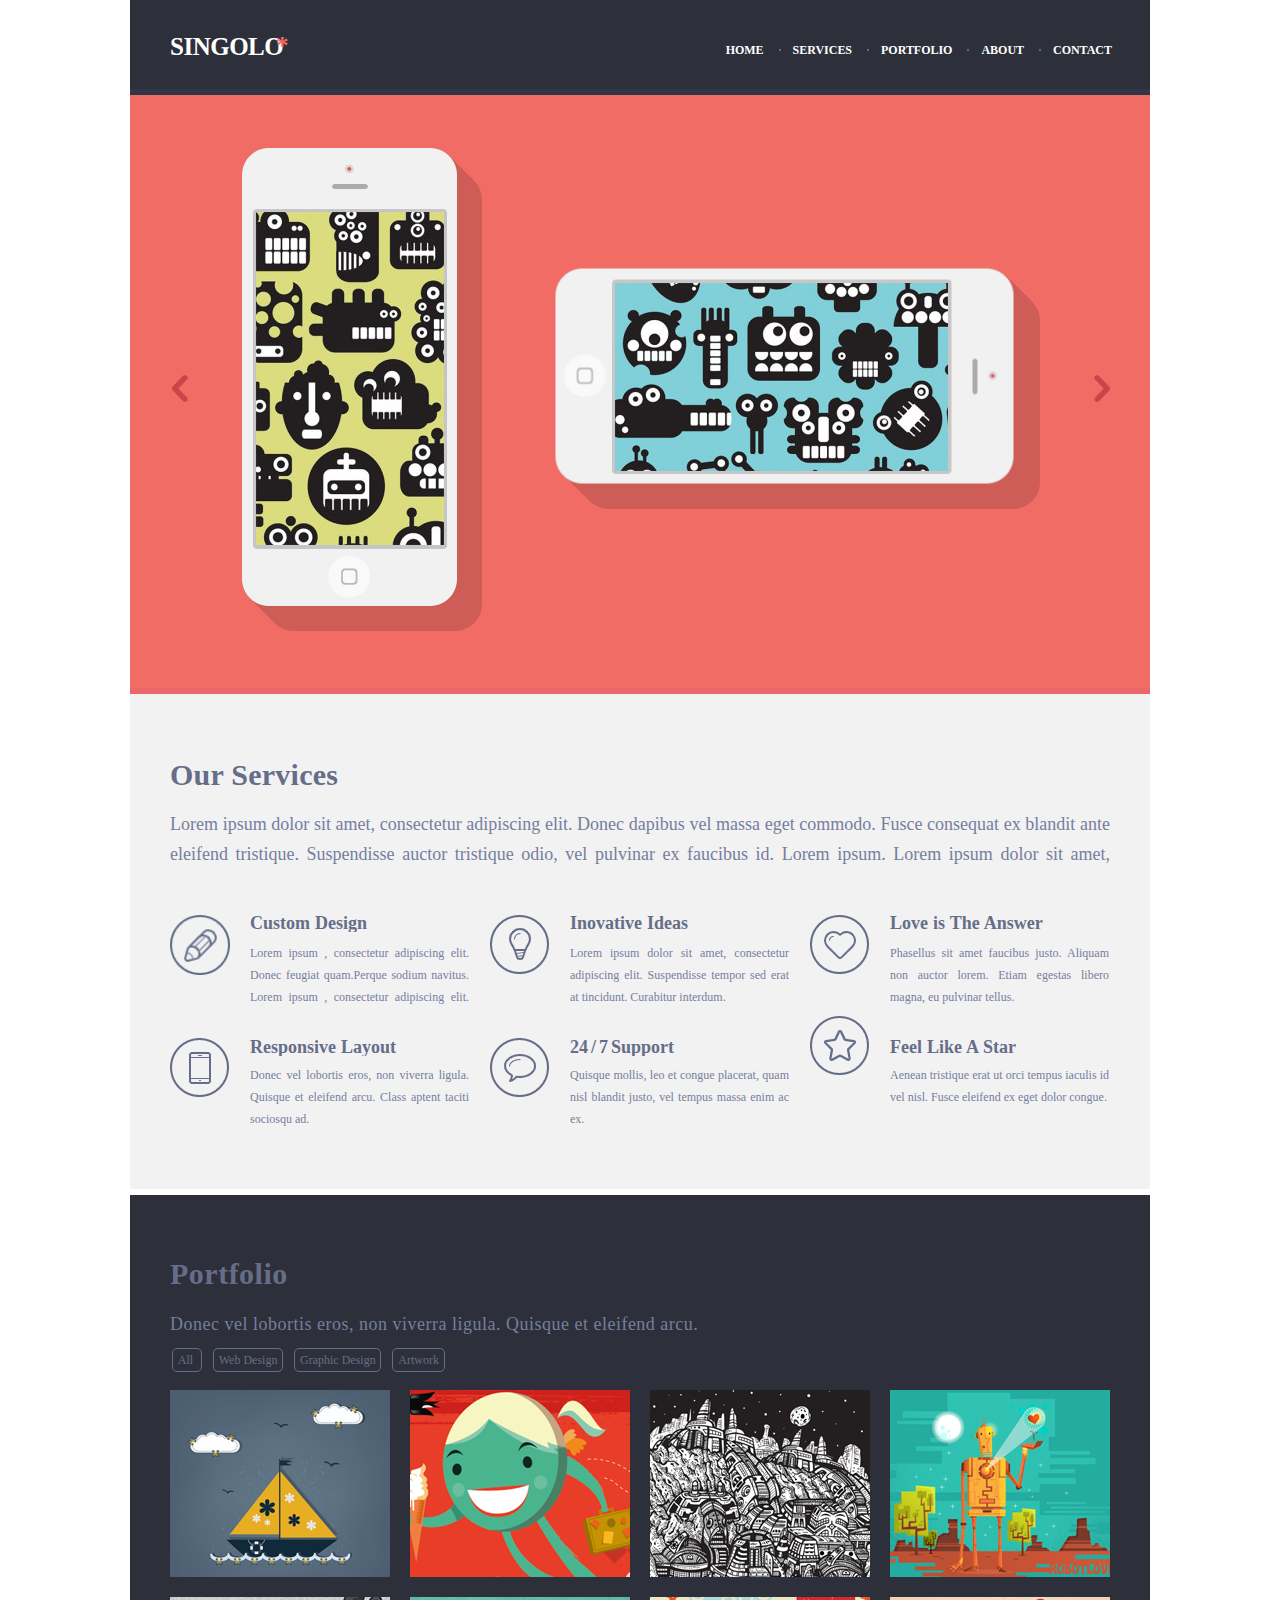
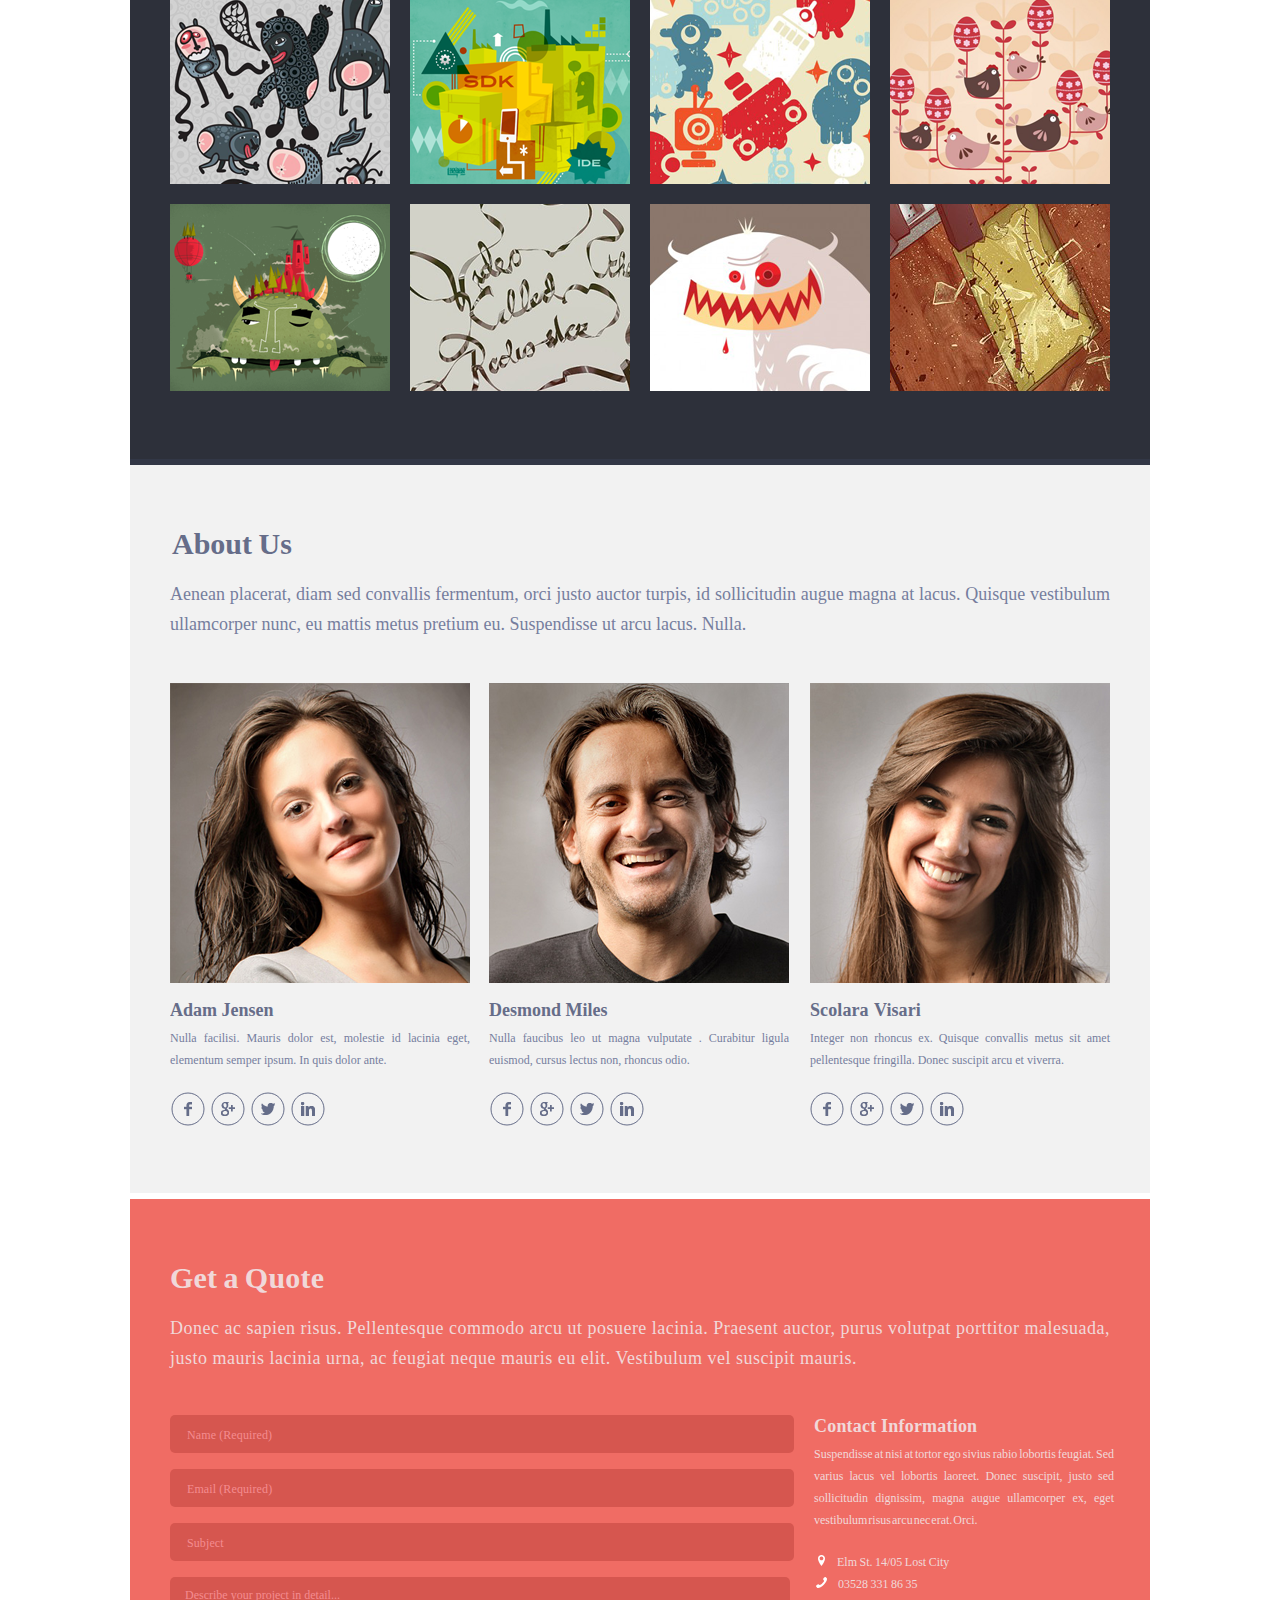
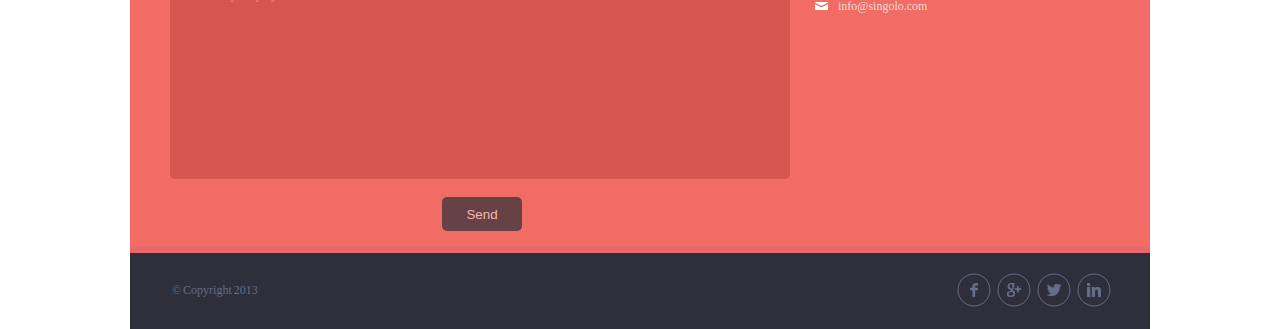
==== commit eef684b3: "refactor: code maintenance" ====
--- a/singolo.html
+++ b/singolo.html
@@ -78,7 +78,7 @@
             <div class="our-services__colums">
                 <div class="colums__item1">
                     <div class="item1__content content_position">
-                        <h2>Custom Design</h2>
+                        <h2 class="header-style-2">Custom Design</h2>
                         <p class="paragraph-style-2">
                             Lorem ipsum , consectetur adipiscing elit. Donec feugiat quam.Perque sodium navitus. Lorem ipsum , consectetur adipiscing elit. Lorem ipsum , consectetur adipiscing elit. Lorem ipsum , consectetur adipiscing elit. Lorem ipsum , consectetur adipiscing
                             elit. Lorem ipsum , consectetur adipiscing elit. Lorem ipsum , consectetur adipiscing elit. Lorem ipsum , consectetur adipiscing elit.
@@ -90,7 +90,7 @@
                 </div>
                 <div class="colums__item2">
                     <div class="item2__content content_position">
-                        <h2>Inovative Ideas</h2>
+                        <h2 class="header-style-2">Inovative Ideas</h2>
                         <p class="paragraph-style-2">
                             Lorem ipsum dolor sit amet, consectetur adipiscing elit. Suspendisse tempor sed erat at tincidunt. Curabitur interdum.
                         </p>
@@ -101,7 +101,7 @@
                 </div>
                 <div class="colums__item3">
                     <div class="item3__content content_position">
-                        <h2>Love is The Answer</h2>
+                        <h2 class="header-style-2">Love is The Answer</h2>
                         <p class="paragraph-style-2">
                             Phasellus sit amet faucibus justo. Aliquam non auctor lorem. Etiam egestas libero magna, eu pulvinar tellus.
                         </p>
@@ -112,7 +112,7 @@
                 </div>
                 <div class="colums__item4">
                     <div class="item4__content content_position_bottom">
-                        <h2>Responsive Layout</h2>
+                        <h2 class="header-style-2">Responsive Layout</h2>
                         <p class="paragraph-style-2">
                             Donec vel lobortis eros, non viverra ligula. Quisque et eleifend arcu. Class aptent taciti sociosqu ad.
                         </p>
@@ -123,7 +123,7 @@
                 </div>
                 <div class="colums__item5">
                     <div class="item5__content content_position_bottom">
-                        <h2>24 / 7 Support</h2>
+                        <h2 class="header-style-2">24 / 7 Support</h2>
                         <p class="paragraph-style-2">
                             Quisque mollis, leo et congue placerat, quam nisl blandit justo, vel tempus massa enim ac ex.
                         </p>
@@ -134,7 +134,7 @@
                 </div>
                 <div class="colums__item6 ">
                     <div class="item6__content content_position_bottom">
-                        <h2>Feel Like A Star</h2>
+                        <h2 class="header-style-2">Feel Like A Star</h2>
                         <p class="paragraph-style-2">
                             Aenean tristique erat ut orci tempus iaculis id vel nisl. Fusce eleifend ex eget dolor congue.
                         </p>
@@ -217,7 +217,7 @@
             <div class="about-us__person">
                 <div class="person__adam">
                     <img src="assets/adam.png" alt="adam" />
-                    <h3>
+                    <h3 class="header-style-2">
                         Adam Jensen
                     </h3>
                     <p class="paragraph-style-2">
@@ -226,7 +226,7 @@
                 </div>
                 <div class="person__desmond">
                     <img src="assets/desmond.png" alt="desmond" />
-                    <h3>
+                    <h3 class="header-style-2">
                         Desmond Miles
                     </h3>
                     <p class="paragraph-style-2">
@@ -235,7 +235,7 @@
                 </div>
                 <div class="person__scolara">
                     <img src="assets/scolara.png" alt="scolara" />
-                    <h3>
+                    <h3 class="header-style-2">
                         Scolara Visari
                     </h3>
                     <p class="paragraph-style-2">
@@ -267,8 +267,8 @@
     <section class="get-a-quote">
         <div class="container">
             <div class="get-a-quote__header">
-                <h1>Get a Quote</h1>
-                <p>
+                <h1 class="header-style">Get a Quote</h1>
+                <p class="paragraph-style">
                     Donec ac sapien risus. Pellentesque commodo arcu ut posuere lacinia. Praesent auctor, purus volutpat porttitor malesuada, justo mauris lacinia urna, ac feugiat neque mauris eu elit. Vestibulum vel suscipit mauris.
                 </p>
             </div>
@@ -290,9 +290,9 @@
                         <input type="submit" name="submit-btn" value="Send" />
                     </div>
                 </form>
-                <aside class="sidebar">
+                <aside class="sidebar paragraph-style-2">
                     <div class="sidebar__contact-information">
-                        <h2>Contact Information</h2>
+                        <h2 class="header-style-2">Contact Information</h2>
                         <p>
                             Suspendisse at nisi at tortor ego sivius rabio lobortis feugiat. Sed varius lacus vel lobortis laoreet. Donec suscipit, justo sed sollicitudin dignissim, magna augue ullamcorper ex, eget vestibulum risus arcu nec erat. Orci.
                         </p>
--- a/singolo.css
+++ b/singolo.css
@@ -74,7 +74,6 @@
 }
 
 body {
-    /* line-height: 1; */
     color: black;
     background: white;
 }
@@ -350,6 +349,13 @@
     font-weight: 900;
 }
 
+.header-style-2 {
+    font-size: 18px;
+    line-height: 18px;
+    font-family: "Lato";
+    font-weight: 900;
+}
+
 .our-services__header h1 {
     padding-top: 72px;
     padding-left: 40px;
@@ -359,7 +365,7 @@
 .our-services__colums {
     display: grid;
     grid-gap: 20px;
-    grid-template-columns: 300px 300px 300px;
+    grid-template-columns: 300px 300px 250px;
     grid-template-rows: 100px 100px;
     grid-auto-flow: row;
     padding-left: 120px;
@@ -373,11 +379,7 @@
 }
 
 .our-services__colums h2 {
-    font-size: 18px;
-    line-height: 18px;
     color: #666d89;
-    font-family: "Lato";
-    font-weight: 900;
     word-spacing: 0.5px;
     overflow: hidden;
 }
@@ -533,11 +535,7 @@
 
 .about-us__person h3 {
     padding-top: 14px;
-    font-size: 18px;
-    line-height: 18px;
     color: #666d89;
-    font-family: "Lato";
-    font-weight: 900;
     white-space: nowrap;
     overflow: hidden;
     text-overflow: ellipsis;
@@ -550,7 +548,7 @@
 }
 
 .person__links {
-    padding-top: 111px;
+    padding-top: 109px;
 }
 
 .person__links a {
@@ -579,28 +577,20 @@
     width: 1020px;
     height: 648px;
     background-color: #f06c64;
+    color: #f0d8d9;
 }
 
 .get-a-quote__header h1 {
     padding: 70px 20px 0 40px;
-    font-size: 30px;
-    line-height: 18px;
-    color: #f0d8d9;
-    font-family: "Lato";
-    font-weight: 900;
     letter-spacing: 0.2px;
     word-spacing: -1.5px;
 }
 
 .get-a-quote__header p {
     padding: 26px 40px 0 40px;
-    font-size: 18px;
-    line-height: 30px;
-    color: #f0d8d9;
-    font-family: "Lato";
-    font-weight: 300;
     letter-spacing: 0.5px;
     text-align: justify;
+    color: #f0d8d9;
 }
 
 .get-a-quote__form {
@@ -648,11 +638,7 @@
 }
 
 .sidebar {
-    font-size: 12px;
-    line-height: 22px;
     color: #f0d8d9;
-    font-family: "Lato";
-    font-weight: 400;
 }
 
 .sidebar__contact-information {
@@ -669,11 +655,7 @@
 }
 
 .sidebar__contact-information h2 {
-    font-size: 18px;
-    line-height: 18px;
     color: #f0d8d9;
-    font-family: "Lato";
-    font-weight: 900;
     letter-spacing: 0.2px;
 }
 
